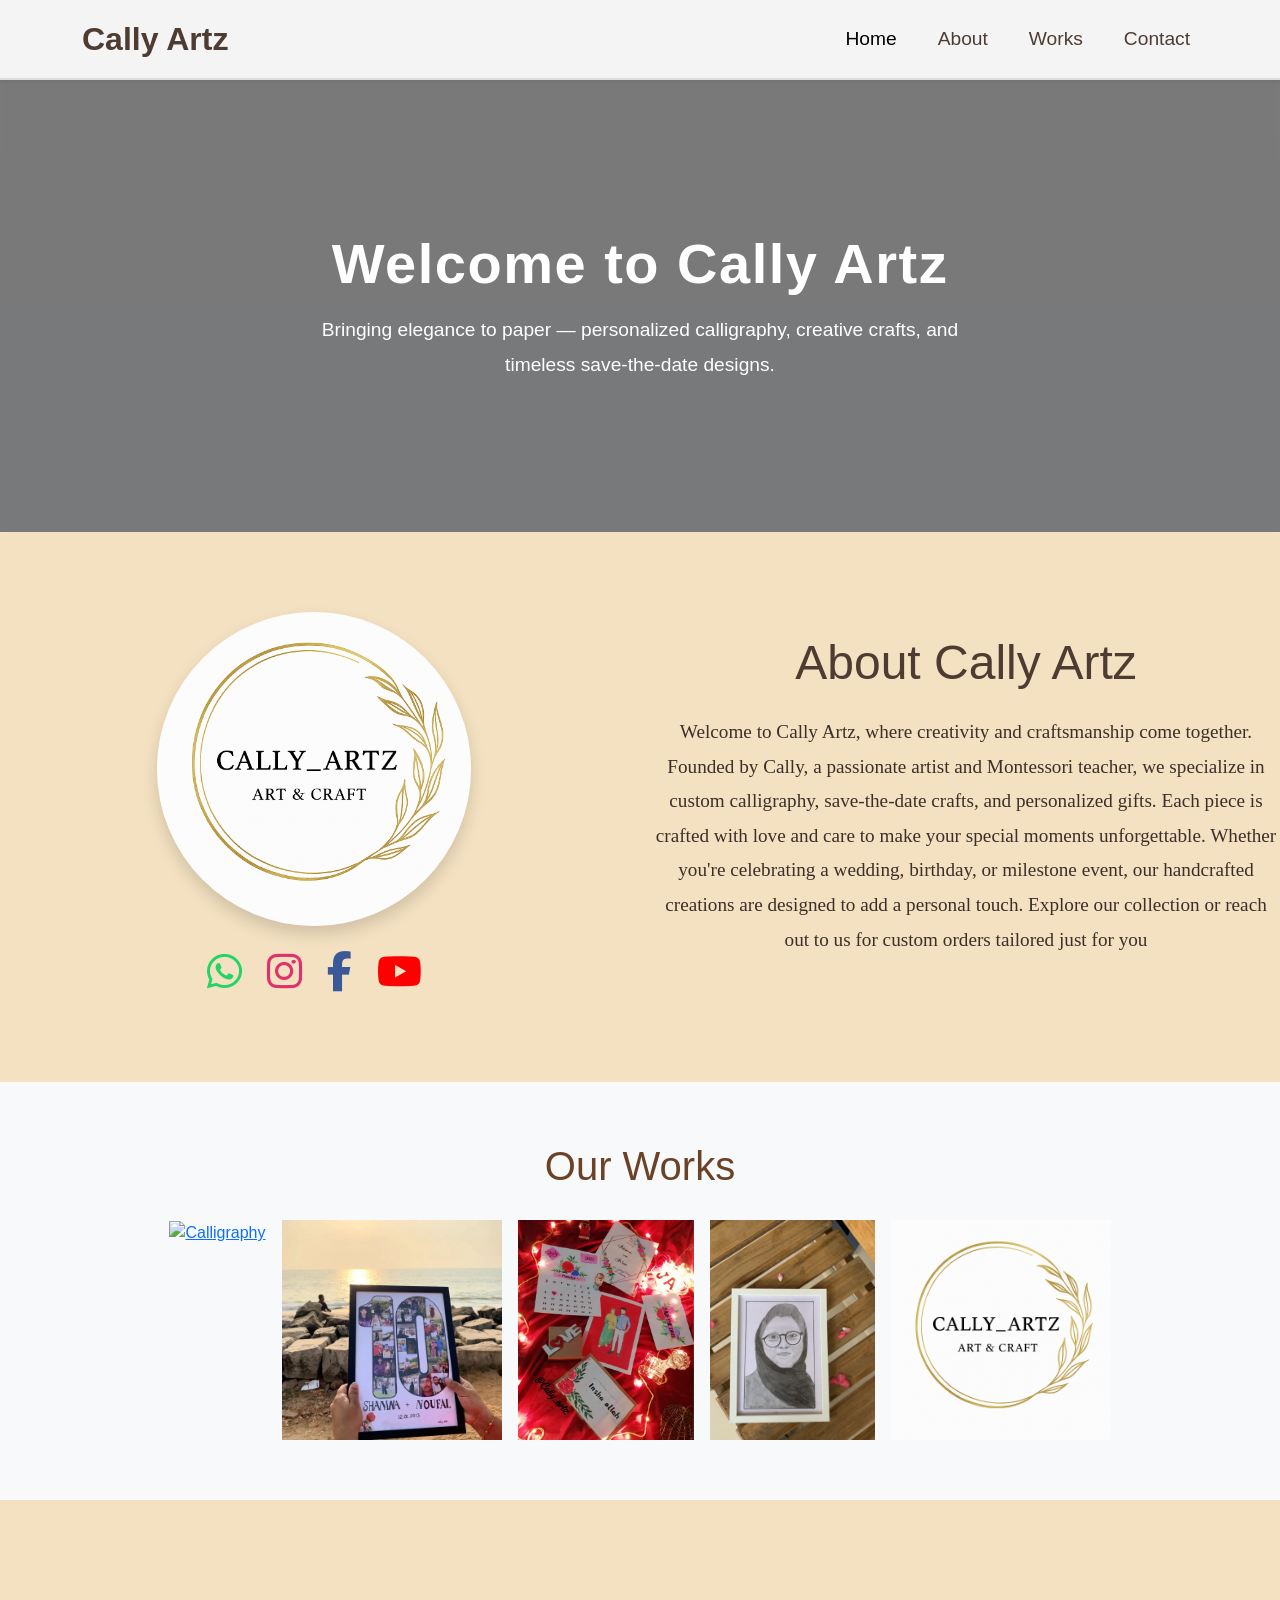
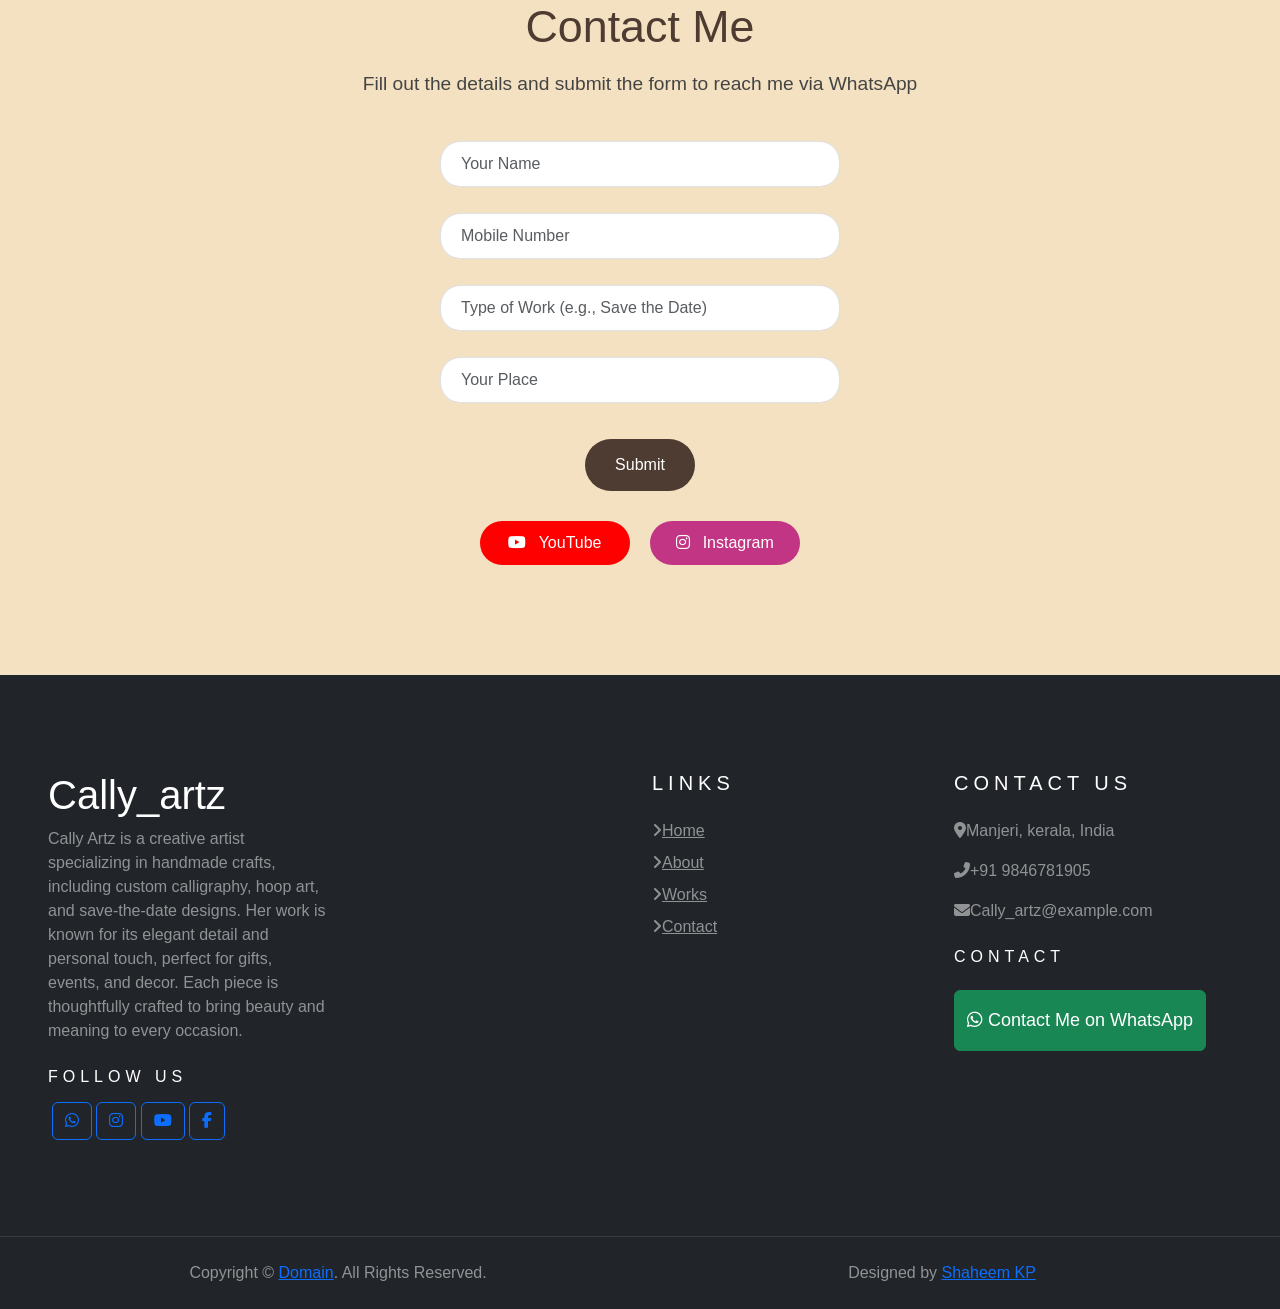
==== index.html @ 1473a2e8 "Add files via upload" ====
<!DOCTYPE html>
<html lang="en">
<head>
  <meta charset="UTF-8" />
  <meta name="viewport" content="width=device-width, initial-scale=1.0"/>
  <title>Cally Artz</title>
  <link href="https://cdn.jsdelivr.net/npm/bootstrap@5.3.2/dist/css/bootstrap.min.css" rel="stylesheet">
  <link href="https://cdnjs.cloudflare.com/ajax/libs/font-awesome/6.0.0-beta3/css/all.min.css" rel="stylesheet">
  <link rel="stylesheet" href="https://cdnjs.cloudflare.com/ajax/libs/font-awesome/6.5.0/css/all.min.css">
  <link rel="stylesheet" href="style.css"> <!-- External CSS -->
</head>
<body>

  <!-- Navbar -->
  <nav class="navbar navbar-expand-lg sticky-top shadow-sm">
    <div class="container">
      <a class="navbar-brand" href="#">Cally Artz</a>
      <button class="navbar-toggler" type="button" data-bs-toggle="collapse" data-bs-target="#navbarNav">
        <span class="navbar-toggler-icon"></span>
      </button>
      <div class="collapse navbar-collapse justify-content-end" id="navbarNav">
        <ul class="navbar-nav">
          <li class="nav-item"><a class="nav-link active" href="index.html">Home</a></li>
          <li class="nav-item"><a class="nav-link" href="about.html">About</a></li>
          <li class="nav-item"><a class="nav-link" href="work.html">Works</a></li>
          <li class="nav-item"><a class="nav-link" href="contact.html">Contact</a></li>
        </ul>
      </div>
    </div>
  </nav>

  <!-- Home Section -->
  <section class="home-section container-fluid text-center text-white">
    <div class="home-content">
      <h1>Welcome to Cally Artz</h1>
      <p>Bringing elegance to paper — personalized calligraphy, creative crafts, and timeless save-the-date designs.</p>
    </div>
  </section>

  <!-- About Section -->
  <section id="about">
    <div class="container-fluid about-section">
      <div class="row align-items-center">
        <!-- Image Column -->
        <div class="col-md-6 text-center text-md-left">
          <img src="pics/icon.png" alt="About Image" class="img-fluid rounded-circle shadow larger-image">
          
          <!-- Social Icons -->
          <!-- Social Icons -->
<!-- Social Icons -->
<div class="social-icons mt-3">
  <a href="https://wa.me/919846781905" target="_blank" class="social-icon whatsapp">
    <i class="fab fa-whatsapp"></i>
  </a>
  <a href="https://www.instagram.com/cally_artz?igsh=cHZkMnBkOG1ucDJj" target="_blank" class="social-icon instagram">
    <i class="fab fa-instagram"></i>
  </a>
  <a href="https://facebook.com/yourprofile" target="_blank" class="social-icon facebook">
    <i class="fab fa-facebook-f"></i>
  </a>
  <a href="https://youtube.com/@cally_artz?si=-zB167fAe3PJvx05" target="_blank" class="social-icon youtube">
    <i class="fab fa-youtube"></i>
  </a>
  <style>/* Social Icons styling */
    .social-icons {
      display: flex;
      justify-content: center;
      gap: 25px;  /* Increased gap between icons */
      margin-top: 20px;
    }
    
    .social-icon {
      font-size: 2.5rem; /* Increased icon size */
      color: #fff;  /* Icon color */
      padding: 0;  /* Remove padding */
      border-radius: 50%;  /* Round shape */
      background-color: transparent;  /* Remove background color */
      transition: transform 0.3s ease, color 0.3s ease; /* Transition for hover effect */
    }
    
    .social-icon:hover {
      transform: scale(1.1);
      color: #555; /* Change icon color on hover */
    }
    
    /* Individual social icon colors */
    .social-icon.whatsapp i { color: #25D366; } /* WhatsApp Green */
    .social-icon.instagram i { color: #E1306C; } /* Instagram Pink */
    .social-icon.facebook i { color: #3b5998; } /* Facebook Blue */
    .social-icon.youtube i { color: #FF0000; } /* YouTube Red */
    </style>
</div>


        </div>
        <!-- Text Column -->
        <div class="col-md-6">
          <h2>About Cally Artz</h2>
          <p class="ab">
            Welcome to Cally Artz, where creativity and craftsmanship come together. Founded by Cally, a passionate artist and Montessori teacher, we specialize in custom calligraphy, save-the-date crafts, and personalized gifts. Each piece is crafted with love and care to make your special moments unforgettable. Whether you're celebrating a wedding, birthday, or milestone event, our handcrafted creations are designed to add a personal touch. Explore our collection or reach out to us for custom orders tailored just for you
          </p>
          <style>
            .ab{
              font-family:  'Lora', serif;
            }
          </style>
        </div>
      </div>
    </div>
  </section>
  <!-- Works Section -->
<section class="work-section" id="work">
  <h2>Our Works</h2>
  <div class="container">
          <div class="d-flex flex-wrap justify-content-center gap-3">
            <a href="work.html#calligraphy" class="work-box">
              <div class="img-container">
                <img src="https://i.postimg.cc/SKKJKY8x/IMG-20250506-WA0024.jpg" alt="Calligraphy">
                <div class="overlay-text">Calligraphy</div>
              </div>
            </a>
            <a href="work.html#craft" class="work-box">
              <div class="img-container">
                <img src="pics/c3.webp" alt="Craft">
                <div class="overlay-text">Craft</div>
              </div>
            </a>
            <a href="work.html#save the date" class="work-box">
              <div class="img-container">
                <img src="pics/std0.jpg" alt="Craft">
                <div class="overlay-text">save the date</div>
              </div>
            </a>
            <a href="work.html#artz" class="work-box">
              <div class="img-container">
                <img src="pics/a0.jpg" alt="Craft">
                <div class="overlay-text">artz</div>
              </div>
            </a>
            <a href="work.html#others" class="work-box">
              <div class="img-container">
                <img src="pics/icon.png" alt="Craft">
                <div class="overlay-text">others</div>
              </div>
            </a>
          </div>
        </div>
        
</section>
  
  <!-- Contact Section -->
  <section class="contact-section" id="contact">
    <div class="container">
      <h2 class="text-center">Contact Me</h2>
      <p class="text-center">Fill out the details and submit the form to reach me via WhatsApp</p>
      <form id="contactForm" class="d-flex flex-column align-items-center">
        <input type="text" id="userName" class="form-control mb-3" placeholder="Your Name" required />
        <input type="text" id="userMobile" class="form-control mb-3" placeholder="Mobile Number" required />
        <input type="text" id="userWork" class="form-control mb-3" placeholder="Type of Work (e.g., Save the Date)" required />
        <input type="text" id="userPlace" class="form-control mb-3" placeholder="Your Place" required />
        <button type="submit" id="submitBtn" class="btn btn-primary contact-btn">Submit</button>
      </form>

      <div class="social-btns">
        <a href="https://youtube.com/@cally_artz?si=-zB167fAe3PJvx05" target="_blank" class="social-btn youtube">
          <i class="fab fa-youtube"></i> YouTube
        </a>
        <a href="https://www.instagram.com/cally_artz?igsh=cHZkMnBkOG1ucDJj" target="_blank" class="social-btn instagram">
          <i class="fab fa-instagram"></i> Instagram
        </a>
      </div>
    </div>
  </section>
   <!-- Footer Start -->
    <div class="container-fluid bg-dark text-white-50 py-5 px-sm-3 px-lg-5" style="margin-top: 0px;">
        <div class="row pt-5">
            <div class="col-lg-3 col-md-6 mb-5">
                <a href="" class="navbar-brand">
                    <h1 class="text-white">Cally_artz</h1>
                </a>
                <p>Cally Artz is a creative artist specializing in handmade crafts, including custom calligraphy, hoop art, and save-the-date designs. Her work is known for its elegant detail and personal touch, perfect for gifts, events, and decor. Each piece is thoughtfully crafted to bring beauty and meaning to every occasion.</p>
                <h6 class="text-white text-uppercase mt-4 mb-3" style="letter-spacing: 5px;">Follow Us</h6>
                <div class="d-flex justify-content-start">
    <a class="btn btn-outline-primary btn-square mr-2" href="https://wa.me/919846781905" target="_blank">
        <i class="fab fa-whatsapp"></i>
    </a>
    <a class="btn btn-outline-primary btn-square mr-2" href="https://www.instagram.com/cally_artz?igsh=cHZkMnBkOG1ucDJj" target="_blank">
        <i class="fab fa-instagram"></i>
    </a>
    <a class="btn btn-outline-primary btn-square mr-2" href="https://youtube.com/@cally_artz?si=-zB167fAe3PJvx05" target="_blank">
        <i class="fab fa-youtube"></i>
    </a>
    <a class="btn btn-outline-primary btn-square" href="https://www.facebook.com/" target="_blank">
        <i class="fab fa-facebook-f"></i>
    </a>  
    <style>
      .btn-outline-primary{
        margin-left: 0.5ex;
      }
    </style>                  
</div>

            </div>
            <div class="col-lg-3 col-md-6 mb-5">
                
            </div>
            <div class="col-lg-3 col-md-6 mb-5">
                <h5 class="text-white text-uppercase mb-4" style="letter-spacing: 5px;">Links</h5>
                <div class="d-flex flex-column justify-content-start">
                    <a class="text-white-50 mb-2" href="index.html"><i class="fa fa-angle-right mr-2"></i>Home</a>
                    <a class="text-white-50 mb-2" href="about.html"><i class="fa fa-angle-right mr-2"></i>About</a>
                    <a class="text-white-50 mb-2" href="work.html"><i class="fa fa-angle-right mr-2"></i>Works</a>
                    <a class="text-white-50 mb-2" href="contact.html"><i class="fa fa-angle-right mr-2"></i>Contact</a>
                </div>
            </div>
            <div class="col-lg-3 col-md-6 mb-5">
                <h5 class="text-white text-uppercase mb-4" style="letter-spacing: 5px;">Contact Us</h5>
                <p><i class="fa fa-map-marker-alt mr-2"></i>Manjeri, kerala, India</p>
                <p><i class="fa fa-phone-alt mr-2"></i>+91 9846781905</p>
                <p><i class="fa fa-envelope mr-2"></i>Cally_artz@example.com</p>
                <h6 class="text-white text-uppercase mt-4 mb-3" style="letter-spacing: 5px;">Contact </h6>
                <div class="mt-4">
                    <a href="https://wa.me/919846781905" target="_blank" class="btn btn-success btn-block py-3" style="font-size: 18px;">
                        <i class="fab fa-whatsapp mr-2"></i> Contact Me on WhatsApp
                    </a>
                </div>                
            </div>
        </div>
    </div>
    <div class="container-fluid bg-dark text-white border-top py-4 px-sm-3 px-md-5" style="border-color: rgba(256, 256, 256, .1) !important;">
        <div class="row">
            <div class="col-lg-6 text-center text-md-left mb-3 mb-md-0">
                <p class="m-0 text-white-50">Copyright &copy; <a href="#">Domain</a>. All Rights Reserved.</a>
                </p>
            </div>
            <div class="col-lg-6 text-center text-md-right">
                <p class="m-0 text-white-50">Designed by <a href="https://www.instagram.com/_shyymmz_/">Shaheem KP</a>
                </p>
            </div>
        </div>
    </div>
    <!-- Scroll to Top Button -->
<button onclick="scrollToTop()" id="scrollTopBtn" title="Go to top">
  <i class="fas fa-chevron-up"></i>
</button>

    <!-- Footer End -->
  <script>
    document.getElementById("contactForm").addEventListener("submit", function (e) {
      e.preventDefault();

      const name = document.getElementById("userName").value.trim();
      const mobile = document.getElementById("userMobile").value.trim();
      const work = document.getElementById("userWork").value.trim();
      const place = document.getElementById("userPlace").value.trim();

      if (!name || !mobile || !work || !place) {
        alert("Please fill out all fields before submitting.");
        return;
      }

      const message = `Hi, I'm ${name}.\nMobile: ${mobile}\nWork: ${work}\nPlace: ${place}\nI'm interested in your calligraphy services.`;
      const url = `https://wa.me/919846781905?text=${encodeURIComponent(message)}`;
      window.open(url, '_blank');
    });
  </script>
  <script>
  // Show the button when scrolled down 100px
  window.onscroll = function () {
    document.getElementById("scrollTopBtn").style.display =
      document.body.scrollTop > 100 || document.documentElement.scrollTop > 100
        ? "block"
        : "none";
  };

  // Scroll smoothly to the top
  function scrollToTop() {
    window.scrollTo({ top: 0, behavior: "smooth" });
  }
</script>

  <script src="https://cdn.jsdelivr.net/npm/bootstrap@5.3.2/dist/js/bootstrap.bundle.min.js"></script>
</body>
</html>
---- style.css ----
body {
    background: linear-gradient(to bottom, #f3f4f6, #e7e9ec);
    font-family: 'Arial', sans-serif;  /* Changed to Arial */
    scroll-behavior: smooth;
  }
  
  /* Navbar styling */
.navbar {
  padding: 10px 0; /* Increase padding to make the navbar taller */
  font-size: 1.1rem; /* Increase font size for navbar items */
  background-color: #f4f4f4; /* Light gray background color */
  border-bottom: 2px solid #ddd; /* Optional: add a border at the bottom */
}

.navbar-brand {
  font-size: 2rem; /* Increase font size for brand */
  font-weight: bold; /* Make the brand name bold */
  color: #4e3b31; /* Dark brown color for the brand text */
}

.navbar-nav .nav-link {
  font-size: 1.2rem; /* Increase font size for nav items */
  padding: 12px 18px; /* Increase padding around nav links */
  color: #4e3b31; /* Dark brown color for nav items */
}

.navbar-nav .nav-link:hover {
  background-color: #e1e1e1; /* Light gray background on hover */
  color: #333; /* Darker color for text on hover */
}

.navbar-toggler {
  font-size: 1.5rem; /* Increase the size of the toggler icon */
  color: #4e3b31; /* Dark brown color for toggler icon */
}

/* Make navbar items more spaced out */
.navbar-nav {
  gap: 25px; /* Increase the space between navbar items */
}

/* Make the navbar sticky and shadowed */
.navbar.sticky-top {
  box-shadow: 0 4px 6px rgba(0, 0, 0, 0.1);
}

  
  /* Home Section */
  .home-section {
    padding: 150px 20px;  /* Increased padding for more space */
    text-align: center;
    position: relative;
    background-image: url('https://i.postimg.cc/g2Lb8dvY/calligraphy-2935024-1280.jpg');
    background-size: 100% 200%;  /* Ensures the background image stretches fully in both width and height */
    background-position: center;
    background-repeat: no-repeat;
    color: #fff;
  }
  
  
  .home-section::before {
    content: '';
    position: absolute;
    top: 0; left: 0;
    width: 100%; height: 100%;
    background-color: rgba(0, 0, 0, 0.5);
    backdrop-filter: blur(2px);
    z-index: 0;
  }
  
  .home-content {
    position: relative;
    z-index: 1;
  }
  
  .home-section h1 {
    font-size: 3.5rem;
    font-weight: bold;
    color: #fff !important;
    margin-bottom: 1rem;
    letter-spacing: 1.5px;
  }
  
  .home-section p {
    font-size: 1.2rem;
    color: #fff !important;
    max-width: 700px;
    margin: 0 auto;
    line-height: 1.8;
  }
  
  /* About Section */
  .about-section {
    padding: 80px 0;  /* Removed fixed padding to ensure full-width */
    background-color: #f4e1c1; /* Light blue */
    text-align: center;
  }
  
  .about-section h2 {
    font-size: 3rem; /* Larger heading for emphasis */
    color: #4e3b31; /* Dark brown */
    margin-bottom: 1.5rem;
  }
  
  .about-section p {
    font-size: 1.2rem;
    color: #3c2f2a; /* Dark brown */
    line-height: 1.8;
    max-width: 800px;
    margin: 0 auto 1.5rem auto;
  }
  
  .about-section img {
    max-width: 100%;
    height: auto;
    border-radius: 50%;
    box-shadow: 0 4px 10px rgba(0, 0, 0, 0.2);
    object-fit: cover;  /* Ensures the image maintains its aspect ratio */
  }
  
  /* Increase image size */
  .larger-image {
    width: 50%; /* Adjust this as needed for the desired size */
    max-width: 350px; /* Optional: to limit the max size */
  }
  
  /* Social Icons styling */
  .social-icons {
    display: flex;
    justify-content: center;
    gap: 15px;  /* Reduced gap between icons */
    margin-top: 20px;
  }
  
  .social-icon {
    font-size: 1.5rem; /* Smaller icon size */
    color: #fff;
    padding: 12px;  /* Reduced padding */
    border-radius: 50%;
    background-color: #333;
    transition: transform 0.3s ease, background-color 0.3s ease;
  }
  
  .social-icon:hover {
    transform: scale(1.1);
    background-color: #555; /* Lighter background on hover */
  }
  
  /* Individual social icon colors */
  .social-icon.whatsapp i { color: #25D366; } /* WhatsApp Green */
  .social-icon.instagram i { color: #E1306C; } /* Instagram Pink */
  .social-icon.facebook i { color: #3b5998; } /* Facebook Blue */
  .social-icon.youtube i { color: #FF0000; } /* YouTube Red */
  
  /* Responsive Styles */
  @media (max-width: 768px) {
    .about-section h2 {
      font-size: 2.5rem;
    }
  
    .about-section p {
      font-size: 1.2rem;
      color: #3c2f2a; /* Dark brown */
      line-height: 1.8;
      letter-spacing: 0.5px; /* Slight letter spacing for better readability */
      max-width: 800px;
      margin: 0 auto 1.5rem auto;
      font-family: Arial, Helvetica, sans-serif; /* Elegant serif font */
      text-align: justify; /* Align text to both left and right for neatness */
      text-shadow: 0.5px 0.5px 2px rgba(0, 0, 0, 0.1); /* Subtle text shadow for depth */
      padding: 0 20px;  /* Added padding for better spacing */
      background-color: rgba(255, 255, 255, 0.7); /* Soft background for the text */
      border-radius: 10px; /* Rounded corners for a more gentle look */
    }
    
    /* Optional: Add a soft transition effect when hovering over the text (for visual appeal) */
    .about-section p:hover {
      color: #4e3b31;  /* Slightly darker color when hovered */
      transition: color 0.3s ease;
    }
    
  
    .about-section .row {
      flex-direction: column; /* Stacks columns for smaller screens */
    }
  
    .about-section img {
      margin-bottom: 20px;
      width: 80%;  /* Adjust image size on mobile */
      max-width: 300px; /* Optional: to limit the max size */
    }
  
    .social-icons {
      gap: 10px;  /* Reduce gap between icons on small screens */
    }
  
    .social-icon {
      font-size: 1.3rem;  /* Smaller icons on mobile */
      padding: 10px; /* Reduce padding on small screens */
    }
  }
  
  
/* Common Work Section Styles */
.work-section {
  padding: 60px 20px;
  text-align: center;
  background-color: #f8f9fa;
}

.work-section h2 {
  color: #6b4226;
  margin-bottom: 30px;
  font-size: 2.5rem;
}

/* Work Grid Layout */
.work-section .row {
  display: flex;
  flex-wrap: wrap;
  gap: 20px;
  justify-content: center;
}

/* Work Box: Each image container */
.work-section .col-md-3 {
  position: relative;
  margin-bottom: 20px;
  width: 100%; /* Ensure full-width */
  max-width: calc(25% - 20px); /* Adjust for 4 items per row */
  box-sizing: border-box;
}

.img-container {
  position: relative;
  width: 100%;
  height: 220px; /* Fixed height */
  overflow: hidden;
}

.img-container img {
  width: 100%;
  height: 100%;
  object-fit: cover;
  transition: transform 0.3s ease;
}

/* Hover effect for images */
.img-container:hover img {
  transform: scale(1.05);
}

/* Overlay Text */
.overlay-text {
  position: absolute;
  bottom: 0;
  left: 0;
  right: 0;
  background: rgba(0, 0, 0, 0.6);
  color: #fff;
  font-size: 1.2rem;
  text-align: center;
  padding: 10px;
  opacity: 0;
  transition: opacity 0.3s ease;
}

/* Show overlay on hover */
.img-container:hover .overlay-text {
  opacity: 1;
}

/* Mobile responsiveness */
@media (max-width: 768px) {
  .work-section .col-md-3 {
    max-width: calc(50% - 20px); /* Two items per row on tablet and below */
  }

  .work-section h2 {
    font-size: 2rem;
  }

  .img-container {
    height: 200px; /* Adjust image height for smaller screens */
  }
}

@media (max-width: 576px) {
  .work-section .col-md-3 {
    max-width: 100%; /* Single item per row on mobile */
  }

  .work-section h2 {
    font-size: 1.8rem;
  }
}

  /* Contact Section */
  .contact-section {
    padding: 100px 20px;
    background-color: #f4e1c1; /* Light peach */
    text-align: center;
  }
  
  .contact-section h2 {
    font-size: 2.8rem;
    color: #4e3b31; /* Updated color */
    margin-bottom: 1rem;
  }
  
  .contact-section p {
    font-size: 1.2rem;
    color: #444;
    margin-bottom: 2rem;
  }
  
  .form-control {
    max-width: 400px;
    margin: 10px auto;
    border-radius: 20px;
    padding: 10px 20px;
    font-size: 1rem;
  }
  
  .contact-btn {
    background-color: #4e3b31; /* Updated color */
    color: #fff;
    padding: 14px 30px;
    font-size: 1rem;
    border: none;
    border-radius: 30px;
    text-decoration: none;
    transition: background-color 0.3s ease;
    display: inline-block;
    margin-top: 20px;
  }
  
  .contact-btn:hover {
    background-color: #6f4f34; /* Slightly lighter shade */
  }
  
  .social-btns {
    margin-top: 20px;
    display: flex;
    justify-content: center;
    align-items: center;
  }
  
  .social-btn {
    color: #fff;
    padding: 10px 20px;
    font-size: 1rem;
    border: none;
    border-radius: 30px;
    text-decoration: none;
    transition: background-color 0.3s ease;
    display: inline-block;
    margin: 10px;
    width: 150px;
    text-align: center;
  }
  
  .social-btn.youtube {
    background-color: #ff0000;
  }
  
  .social-btn.instagram {
    background-color: #c13584;
  }
  
  .social-btn:hover {
    opacity: 0.85;
  }
  
  .social-btn i {
    margin-right: 8px;
  }
  
  /* Image Container */
  .image-container {
    position: relative;
    overflow: hidden;
    border-radius: 10px;
    box-shadow: 0 4px 8px rgba(0, 0, 0, 0.1);
    margin-bottom: 20px;
  }
  
  .image-container img {
    width: 100%;
    height: auto;
    transition: transform 0.5s ease;
  }
  
  .image-overlay {
    position: absolute;
    top: 0;
    left: 0;
    width: 100%;
    height: 100%;
    background-color: rgba(0, 0, 0, 0);
    display: flex;
    justify-content: center;
    align-items: center;
    opacity: 0;
    transition: background-color 0.3s ease, opacity 0.3s ease;
  }
  
  .image-overlay-text {
    color: white;
    font-size: 1.2rem;
    font-weight: bold;
    text-shadow: 2px 2px 4px rgba(0, 0, 0, 0.5);
    transform: translateY(20px);
    transition: transform 0.3s ease;
  }
  
  .image-container:hover img {
    transform: scale(1.1);
  }
  
  .image-container:hover .image-overlay {
    opacity: 1;
    background-color: rgba(0, 0, 0, 0.5);
  }
  
  .image-container:hover .image-overlay-text {
    transform: translateY(0);
  }
  
  /* Responsive */
  @media (max-width: 768px) {
    .home-section h1 {
      font-size: 2.5rem;
    }
  
    .home-section p {
      font-size: 1rem;
    }
  
    .about-section h2 {
      font-size: 2.5rem;
    }
  
    .about-section p {
      font-size: 1.1rem;
    }
    
    .contact-btn, .social-btn {
      width: 100%;
      max-width: 400px;
    }
  }
  
  @media (max-width: 576px) {
    .home-section h1 {
      font-size: 2.2rem;
    }
  
    .home-section p {
      font-size: 0.9rem;
    }
  
    .home-section {
      padding: 80px 15px;
    }
  
    .about-section {
      padding: 80px 15px;
    }
  
    .contact-section {
      padding: 80px 15px;
    }
  
    .contact-btn {
      padding: 12px 25px;
    }
  }
  /* Scroll to Top Button Styles */
#scrollTopBtn {
  position: fixed;
  bottom: 30px;
  right: 30px;
  z-index: 99;
  border: none;
  outline: none;
  background-color: #6b4226;
  color: white;
  cursor: pointer;
  padding: 12px 16px;
  border-radius: 50%;
  font-size: 18px;
  display: none;
  transition: background-color 0.3s ease, transform 0.3s ease;
}

#scrollTopBtn:hover {
  background-color: #8b5e3c;
  transform: scale(1.1);
}
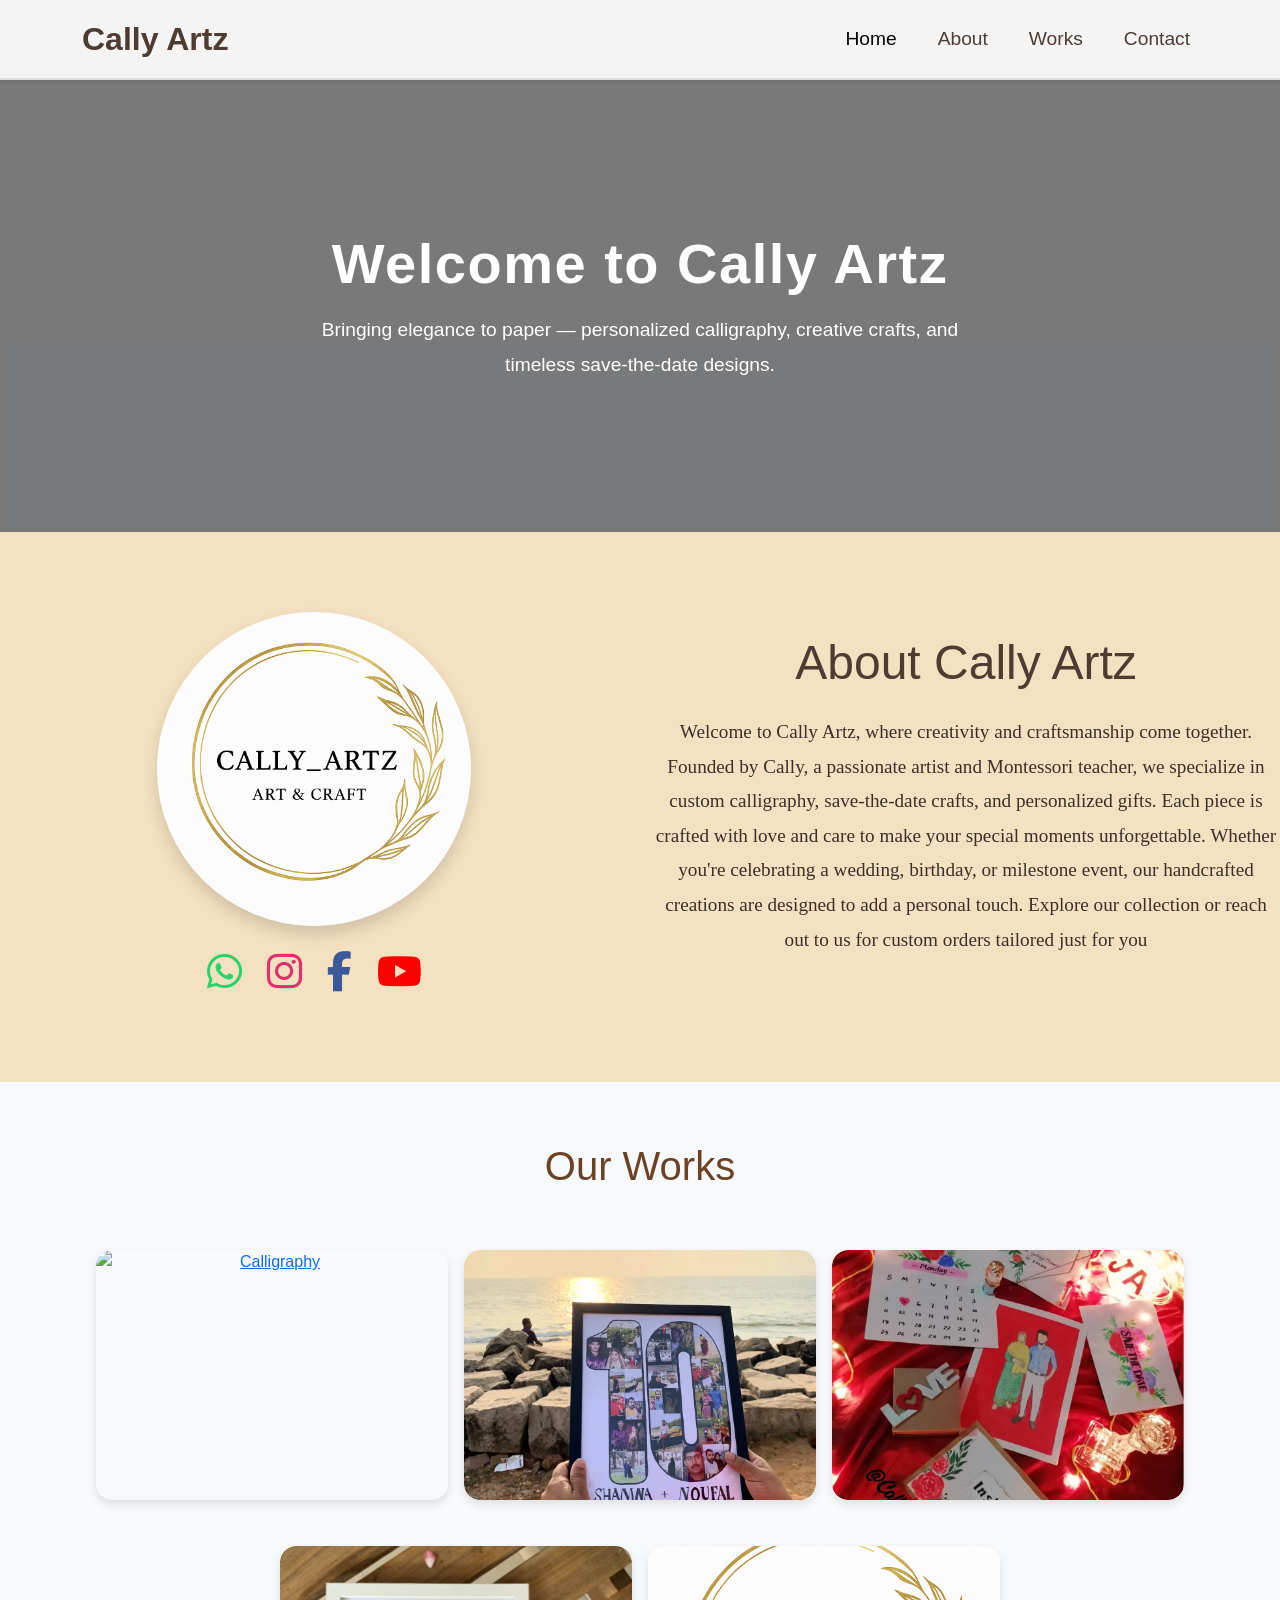
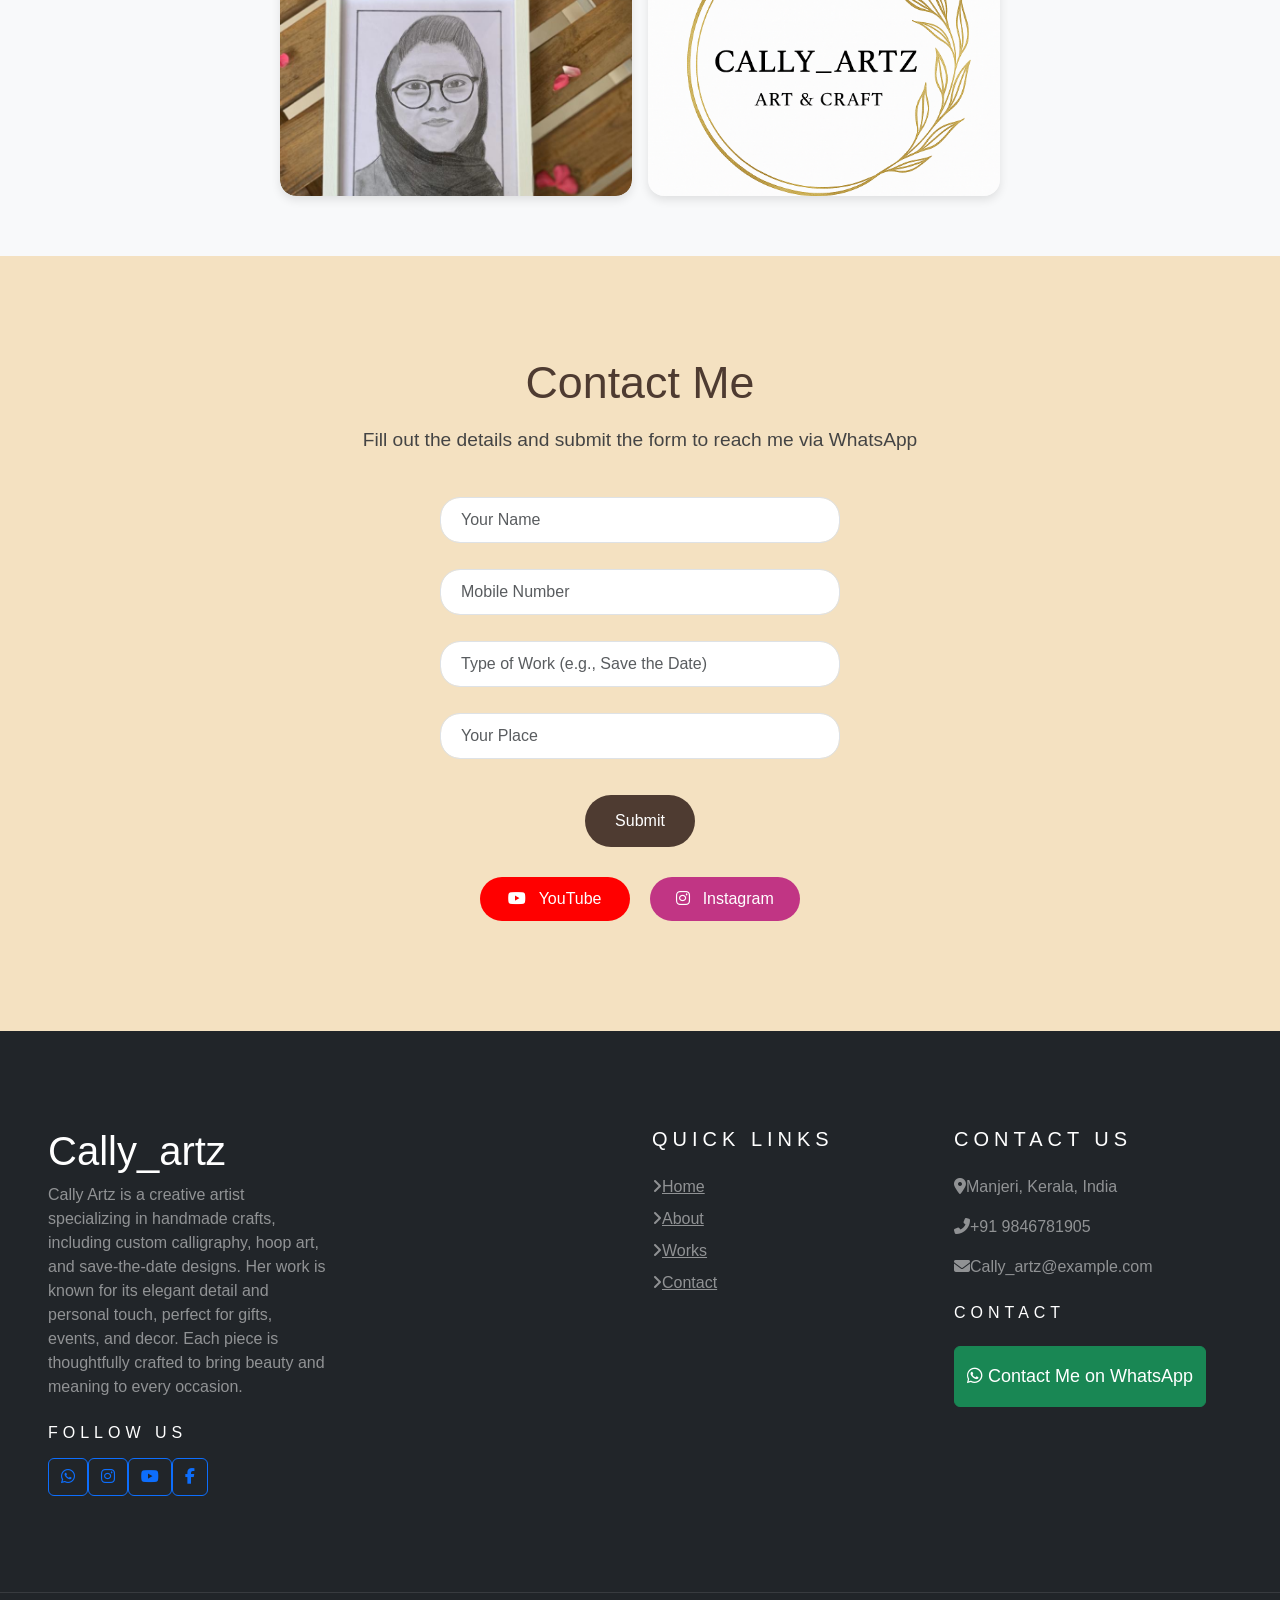
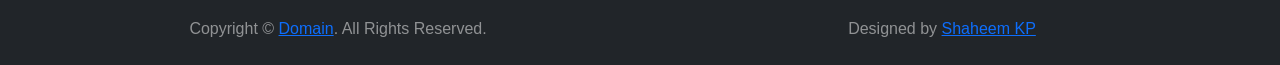
==== commit 7617ab65: "Update index.html" ====
--- a/index.html
+++ b/index.html
@@ -172,80 +172,72 @@
     </div>
   </section>
    <!-- Footer Start -->
-    <div class="container-fluid bg-dark text-white-50 py-5 px-sm-3 px-lg-5" style="margin-top: 0px;">
-        <div class="row pt-5">
-            <div class="col-lg-3 col-md-6 mb-5">
-                <a href="" class="navbar-brand">
-                    <h1 class="text-white">Cally_artz</h1>
-                </a>
-                <p>Cally Artz is a creative artist specializing in handmade crafts, including custom calligraphy, hoop art, and save-the-date designs. Her work is known for its elegant detail and personal touch, perfect for gifts, events, and decor. Each piece is thoughtfully crafted to bring beauty and meaning to every occasion.</p>
-                <h6 class="text-white text-uppercase mt-4 mb-3" style="letter-spacing: 5px;">Follow Us</h6>
-                <div class="d-flex justify-content-start">
-    <a class="btn btn-outline-primary btn-square mr-2" href="https://wa.me/919846781905" target="_blank">
-        <i class="fab fa-whatsapp"></i>
-    </a>
-    <a class="btn btn-outline-primary btn-square mr-2" href="https://www.instagram.com/cally_artz?igsh=cHZkMnBkOG1ucDJj" target="_blank">
-        <i class="fab fa-instagram"></i>
-    </a>
-    <a class="btn btn-outline-primary btn-square mr-2" href="https://youtube.com/@cally_artz?si=-zB167fAe3PJvx05" target="_blank">
-        <i class="fab fa-youtube"></i>
-    </a>
-    <a class="btn btn-outline-primary btn-square" href="https://www.facebook.com/" target="_blank">
-        <i class="fab fa-facebook-f"></i>
-    </a>  
-    <style>
-      .btn-outline-primary{
-        margin-left: 0.5ex;
-      }
-    </style>                  
+<div class="container-fluid bg-dark text-white-50 py-5 px-sm-3 px-lg-5" style="margin-top: 0px;">
+    <div class="row pt-5">
+        <div class="col-lg-3 col-md-6 mb-5">
+            <a href="" class="navbar-brand">
+                <h1 class="text-white">Cally_artz</h1>
+            </a>
+            <p>Cally Artz is a creative artist specializing in handmade crafts, including custom calligraphy, hoop art, and save-the-date designs. Her work is known for its elegant detail and personal touch, perfect for gifts, events, and decor. Each piece is thoughtfully crafted to bring beauty and meaning to every occasion.</p>
+            <h6 class="text-white text-uppercase mt-4 mb-3" style="letter-spacing: 5px;">Follow Us</h6>
+            <div class="d-flex justify-content-start">
+                <a class="btn btn-outline-primary btn-square mr-2" href="https://wa.me/919846781905" target="_blank">
+                    <i class="fab fa-whatsapp"></i>
+                </a>
+                <a class="btn btn-outline-primary btn-square mr-2" href="https://www.instagram.com/cally_artz" target="_blank">
+                    <i class="fab fa-instagram"></i>
+                </a>
+                <a class="btn btn-outline-primary btn-square mr-2" href="https://youtube.com/@cally_artz" target="_blank">
+                    <i class="fab fa-youtube"></i>
+                </a>
+                <a class="btn btn-outline-primary btn-square" href="https://www.facebook.com/" target="_blank">
+                    <i class="fab fa-facebook-f"></i>
+                </a>
+            </div>                  
+        </div>
+        <div class="col-lg-3 col-md-6 mb-5">
+            <!-- This section is intentionally left empty for now or could be used for additional content -->
+        </div>
+        <div class="col-lg-3 col-md-6 mb-5">
+            <h5 class="text-white text-uppercase mb-4" style="letter-spacing: 5px;">Quick Links</h5>
+            <div class="d-flex flex-column justify-content-start">
+                <a class="text-white-50 mb-2" href="index.html"><i class="fa fa-angle-right mr-2"></i>Home</a>
+                <a class="text-white-50 mb-2" href="about.html"><i class="fa fa-angle-right mr-2"></i>About</a>
+                <a class="text-white-50 mb-2" href="work.html"><i class="fa fa-angle-right mr-2"></i>Works</a>
+                <a class="text-white-50 mb-2" href="contact.html"><i class="fa fa-angle-right mr-2"></i>Contact</a>
+            </div>
+        </div>
+        <div class="col-lg-3 col-md-6 mb-5">
+            <h5 class="text-white text-uppercase mb-4" style="letter-spacing: 5px;">Contact Us</h5>
+            <p><i class="fa fa-map-marker-alt mr-2"></i>Manjeri, Kerala, India</p>
+            <p><i class="fa fa-phone-alt mr-2"></i>+91 9846781905</p>
+            <p><i class="fa fa-envelope mr-2"></i>Cally_artz@example.com</p>
+            <h6 class="text-white text-uppercase mt-4 mb-3" style="letter-spacing: 5px;">Contact</h6>
+            <div class="mt-4">
+                <a href="https://wa.me/919846781905" target="_blank" class="btn btn-success btn-block py-3" style="font-size: 18px;">
+                    <i class="fab fa-whatsapp mr-2"></i> Contact Me on WhatsApp
+                </a>
+            </div>                
+        </div>
+    </div>
 </div>
-
-            </div>
-            <div class="col-lg-3 col-md-6 mb-5">
-                
-            </div>
-            <div class="col-lg-3 col-md-6 mb-5">
-                <h5 class="text-white text-uppercase mb-4" style="letter-spacing: 5px;">Links</h5>
-                <div class="d-flex flex-column justify-content-start">
-                    <a class="text-white-50 mb-2" href="index.html"><i class="fa fa-angle-right mr-2"></i>Home</a>
-                    <a class="text-white-50 mb-2" href="about.html"><i class="fa fa-angle-right mr-2"></i>About</a>
-                    <a class="text-white-50 mb-2" href="work.html"><i class="fa fa-angle-right mr-2"></i>Works</a>
-                    <a class="text-white-50 mb-2" href="contact.html"><i class="fa fa-angle-right mr-2"></i>Contact</a>
-                </div>
-            </div>
-            <div class="col-lg-3 col-md-6 mb-5">
-                <h5 class="text-white text-uppercase mb-4" style="letter-spacing: 5px;">Contact Us</h5>
-                <p><i class="fa fa-map-marker-alt mr-2"></i>Manjeri, kerala, India</p>
-                <p><i class="fa fa-phone-alt mr-2"></i>+91 9846781905</p>
-                <p><i class="fa fa-envelope mr-2"></i>Cally_artz@example.com</p>
-                <h6 class="text-white text-uppercase mt-4 mb-3" style="letter-spacing: 5px;">Contact </h6>
-                <div class="mt-4">
-                    <a href="https://wa.me/919846781905" target="_blank" class="btn btn-success btn-block py-3" style="font-size: 18px;">
-                        <i class="fab fa-whatsapp mr-2"></i> Contact Me on WhatsApp
-                    </a>
-                </div>                
-            </div>
-        </div>
-    </div>
-    <div class="container-fluid bg-dark text-white border-top py-4 px-sm-3 px-md-5" style="border-color: rgba(256, 256, 256, .1) !important;">
-        <div class="row">
-            <div class="col-lg-6 text-center text-md-left mb-3 mb-md-0">
-                <p class="m-0 text-white-50">Copyright &copy; <a href="#">Domain</a>. All Rights Reserved.</a>
-                </p>
-            </div>
-            <div class="col-lg-6 text-center text-md-right">
-                <p class="m-0 text-white-50">Designed by <a href="https://www.instagram.com/_shyymmz_/">Shaheem KP</a>
-                </p>
-            </div>
-        </div>
-    </div>
-    <!-- Scroll to Top Button -->
+<div class="container-fluid bg-dark text-white border-top py-4 px-sm-3 px-md-5" style="border-color: rgba(256, 256, 256, .1) !important;">
+    <div class="row">
+        <div class="col-lg-6 text-center text-md-left mb-3 mb-md-0">
+            <p class="m-0 text-white-50">Copyright &copy; <a href="#">Domain</a>. All Rights Reserved.</p>
+        </div>
+        <div class="col-lg-6 text-center text-md-right">
+            <p class="m-0 text-white-50">Designed by <a href="https://www.instagram.com/_shyymmz_/">Shaheem KP</a></p>
+        </div>
+    </div>
+</div>
+<!-- Footer End -->
+
+<!-- Scroll to Top Button -->
 <button onclick="scrollToTop()" id="scrollTopBtn" title="Go to top">
   <i class="fas fa-chevron-up"></i>
-</button>
-
-    <!-- Footer End -->
-  <script>
+</button> 
+ <script>
     document.getElementById("contactForm").addEventListener("submit", function (e) {
       e.preventDefault();
 
--- a/style.css
+++ b/style.css
@@ -201,7 +201,7 @@
   }
   
   
-/* Common Work Section Styles */
+/* Work Section Styling */
 .work-section {
   padding: 60px 20px;
   text-align: center;
@@ -214,38 +214,50 @@
   font-size: 2.5rem;
 }
 
-/* Work Grid Layout */
-.work-section .row {
+/* Work Grid Container */
+.work-grid {
   display: flex;
   flex-wrap: wrap;
+  justify-content: center;
   gap: 20px;
-  justify-content: center;
-}
-
-/* Work Box: Each image container */
-.work-section .col-md-3 {
-  position: relative;
-  margin-bottom: 20px;
-  width: 100%; /* Ensure full-width */
-  max-width: calc(25% - 20px); /* Adjust for 4 items per row */
-  box-sizing: border-box;
-}
-
+}
+
+/* Work Box Styling */
+.work-box {
+  flex: 0 0 calc(33.33% - 20px); /* Default: 3 per row */
+  max-width: calc(33.33% - 20px);
+  border-radius: 16px;
+  overflow: hidden;
+  transition: transform 0.3s ease, box-shadow 0.3s ease;
+  box-shadow: 0 4px 10px rgba(0, 0, 0, 0.1);
+  margin-top: 30px;
+  cursor: pointer;
+}
+
+/* Hover effect */
+.work-box:hover {
+  transform: scale(1.03);
+  box-shadow: 0 8px 20px rgba(0, 0, 0, 0.2);
+}
+
+/* Image Container */
 .img-container {
   position: relative;
   width: 100%;
-  height: 220px; /* Fixed height */
+  height: 250px;
   overflow: hidden;
+  border-radius: 16px;
 }
 
 .img-container img {
   width: 100%;
   height: 100%;
   object-fit: cover;
+  display: block;
   transition: transform 0.3s ease;
 }
 
-/* Hover effect for images */
+/* Hover Effect on Image */
 .img-container:hover img {
   transform: scale(1.05);
 }
@@ -265,33 +277,89 @@
   transition: opacity 0.3s ease;
 }
 
-/* Show overlay on hover */
-.img-container:hover .overlay-text {
+.work-box:hover .overlay-text {
   opacity: 1;
 }
 
-/* Mobile responsiveness */
+/* Craft Section: 2 images per row */
+#craft .work-box {
+  flex: 0 0 calc(50% - 20px); /* 2 per row */
+  max-width: calc(50% - 20px);
+}
+
+/* Mobile Adjustments */
 @media (max-width: 768px) {
-  .work-section .col-md-3 {
-    max-width: calc(50% - 20px); /* Two items per row on tablet and below */
+  /* Adjust images to be smaller and more consistent on mobile */
+  .work-box {
+    flex: 0 0 calc(50% - 20px); /* 2 per row */
+    max-width: calc(50% - 20px);
+  }
+
+  .img-container {
+    height: 200px; /* Smaller image height for mobile */
   }
 
   .work-section h2 {
     font-size: 2rem;
   }
 
+  .overlay-text {
+    font-size: 1rem;
+  }
+}
+
+/* Mobile Adjustments for Very Small Screens (max-width: 480px) */
+@media (max-width: 480px) {
+  /* For very small screens, further reduce image height */
+  .work-box {
+    flex: 0 0 calc(100% - 20px); /* 1 per row */
+    max-width: 100%;
+  }
+
   .img-container {
-    height: 200px; /* Adjust image height for smaller screens */
-  }
-}
-
-@media (max-width: 576px) {
-  .work-section .col-md-3 {
-    max-width: 100%; /* Single item per row on mobile */
+    height: 180px; /* Even smaller image height for tight spaces */
   }
 
   .work-section h2 {
-    font-size: 1.8rem;
+    font-size: 1.8rem; /* Smaller font size */
+  }
+
+  .overlay-text {
+    font-size: 0.9rem; /* Smaller overlay text */
+  }
+}
+
+/* Slight image shrink and consistency on larger screens */
+@media (min-width: 992px) {
+  .work-box {
+    flex: 0 0 calc(33.33% - 20px);
+    max-width: calc(33.33% - 20px);
+  }
+
+  .img-container img {
+    max-width: 100%;
+    margin: 0 auto;
+  }
+
+  .work-section h2 {
+    font-size: 2.5rem;
+  }
+}
+
+/* Accessibility Focus Styles */
+.work-box:focus, .img-container:focus {
+  outline: 3px solid #6b4226;
+}
+
+/* Performance: Lazy load images */
+.img {
+  loading: lazy;
+}
+
+/* Slight margin for better spacing between rows on larger screens */
+@media (min-width: 992px) {
+  .work-box {
+    margin-top: 30px;
   }
 }
 
